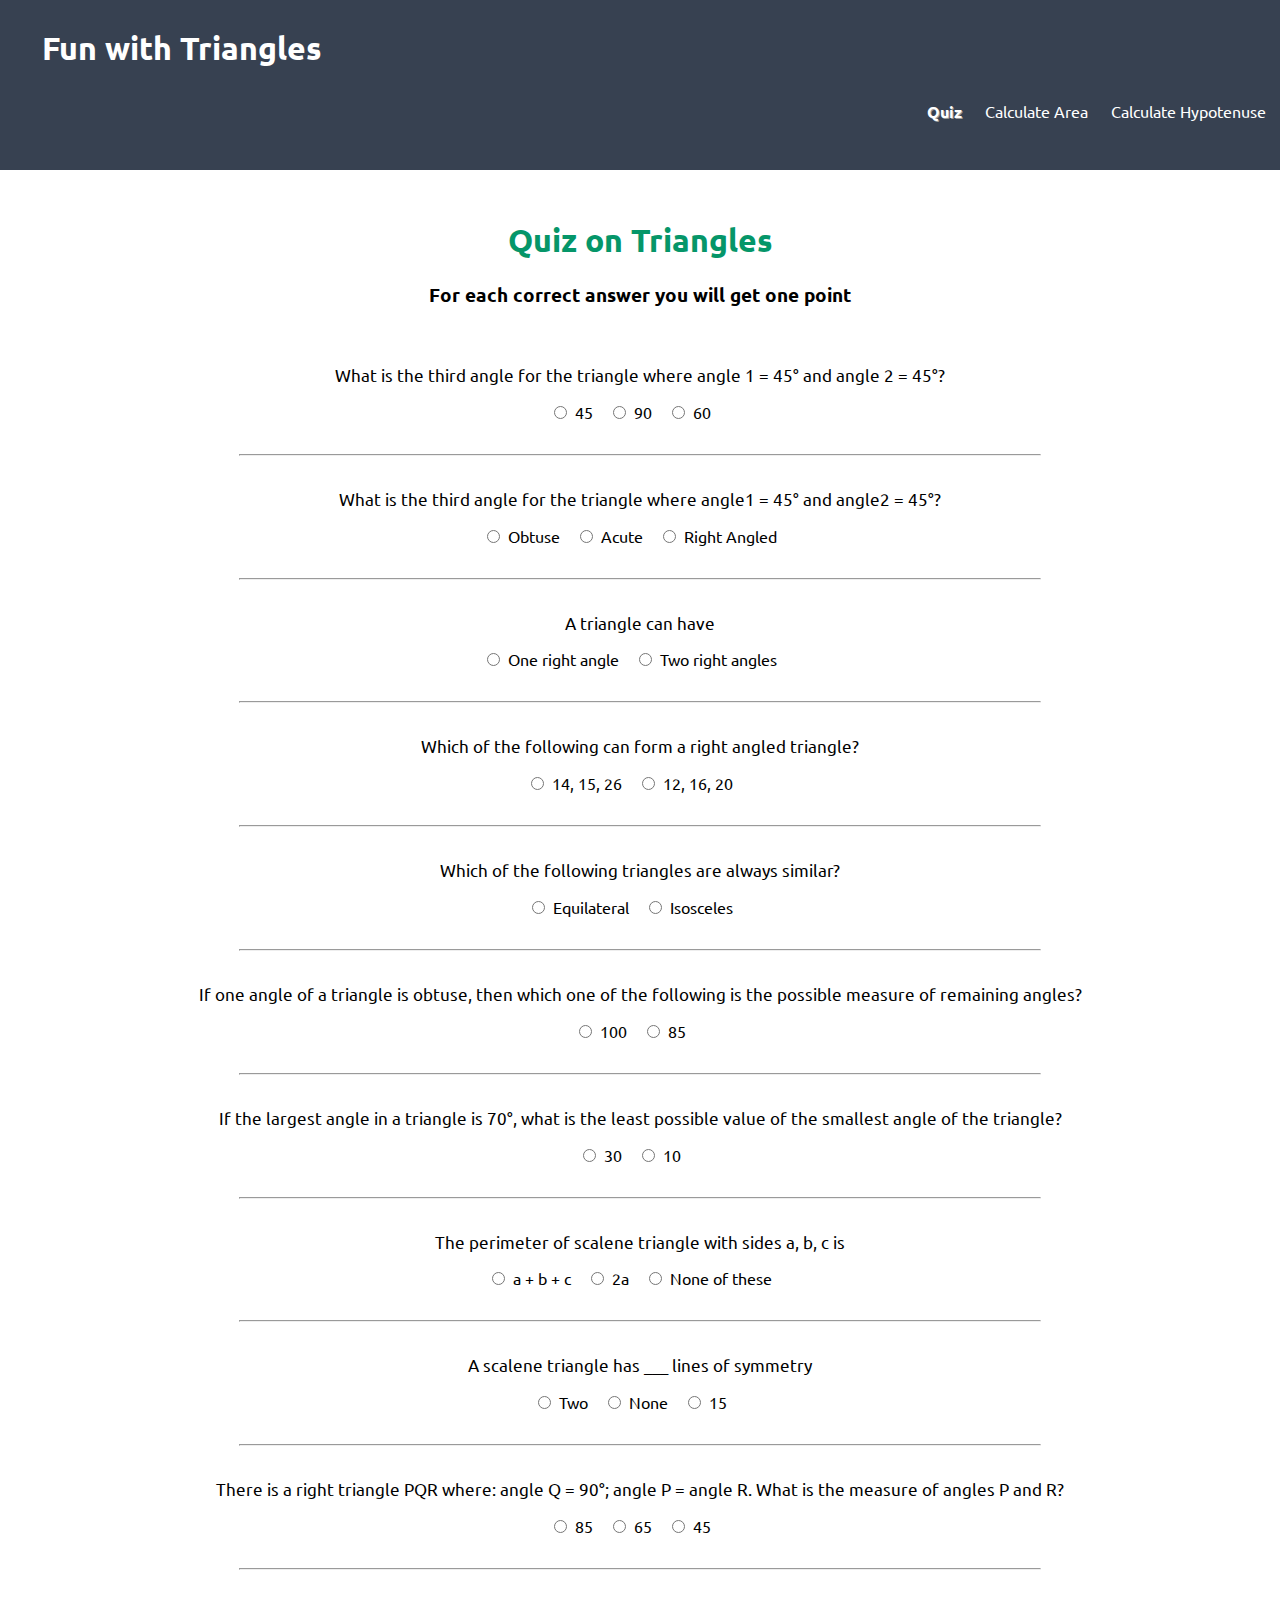
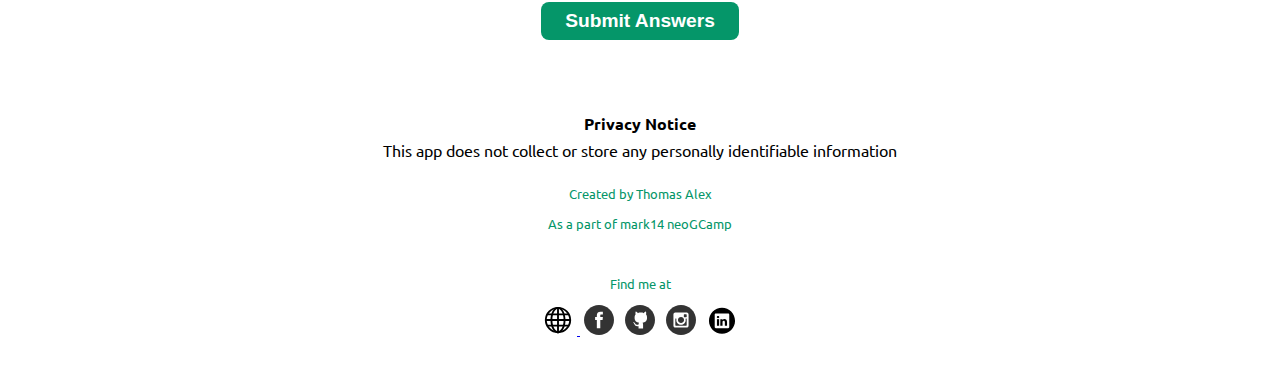
==== index.html @ f13ea4cf "- Finished the front end web UI of the website" ====
<!DOCTYPE html>
<html lang="en">
<head>
    <meta charset="UTF-8">
    <meta http-equiv="X-UA-Compatible" content="IE=edge">
    <meta name="viewport" content="width=device-width, initial-scale=1.0">
    <link href="styles.css" rel="stylesheet">
    <title>Triangles</title>
</head>
<body>

    <nav class="navigation">
        <div class="nav-brand">
            <a class="link" href="/index.html">Fun with Triangles</a>
        </div>
        <ul class="list-no-bullets list-right-side">
            <li class="list-inline">
                <a class="link link-active link-pad"
                    href="/index.html">Quiz</a>
            </li>
            <li class="list-inline link-pad">
                <a class="link"
                    href="/area.html">Calculate Area</a>
            </li>
            <li class="list-inline link-pad">
                <a class="link"
                    href="/hypotenuse.html">Calculate Hypotenuse</a>
            </li>
        </ul>
    </nav>

    <h1>Quiz on Triangles</h1>
    <h3> For each correct answer you will get one point</h3><br/>

    <qus class="question-container">
        <p class="question">What is the third angle for the triangle where angle 1 = 45° and angle 2 = 45°?</p>
        <input class="radio" type="radio" id="ans1" name="qus1_option" value="45">
        <label for="45">&nbsp;45&emsp;</label>
        <input class="radio" type="radio" id="ans2" name="qus1_option" value="90">
        <label for="90">&nbsp;90&emsp;</label>
        <input class="radio" type="radio" id="ans3" name="qus1_option" value="60">
        <label for="60">&nbsp;60&emsp;</label>
    </qus>
    <hr>

    <qus class="question-container">
        <p class="question">What is the third angle for the triangle where angle1 = 45° and angle2 = 45°?</p>
        <input class="radio" type="radio" id="ans1" name="qus2_option" value="Obtuse">
        <label for="Obtuse">&nbsp;Obtuse&emsp;</label>
        <input class="radio" type="radio" id="ans2" name="qus2_option" value="Acute">
        <label for="Acute">&nbsp;Acute&emsp;</label>
        <input class="radio" type="radio" id="ans3" name="qus2_option" value="Right Angled">
        <label for="Right Angled">&nbsp;Right Angled&emsp;</label>
    </qus>
    <hr>

    <qus class="question-container">
        <p class="question">A triangle can have</p>
        <input class="radio" type="radio" id="ans1" name="qus3_option" value="One right angle">
        <label for="One right angle">&nbsp;One right angle&emsp;</label>
        <input class="radio" type="radio" id="ans2" name="qus3_option" value="Two right angles">
        <label for="Two right angles">&nbsp;Two right angles&emsp;</label>
    </qus>
    <hr>

    <qus class="question-container">
        <p class="question">Which of the following can form a right angled triangle?</p>
        <input class="radio" type="radio" id="ans1" name="qus4_option" value="14, 15, 26">
        <label for="14, 15, 26">&nbsp;14, 15, 26&emsp;</label>
        <input class="radio" type="radio" id="ans2" name="qus4_option" value="12, 16, 20">
        <label for="12, 16, 20">&nbsp;12, 16, 20&emsp;</label>
    </qus>
    <hr>

    <qus class="question-container">
        <p class="question">Which of the following triangles are always similar?</p>
        <input class="radio" type="radio" id="ans1" name="qus5_option" value="Equilateral">
        <label for="Equilateral">&nbsp;Equilateral&emsp;</label>
        <input class="radio" type="radio" id="ans2" name="qus5_option" value="Isosceles">
        <label for="Isosceles">&nbsp;Isosceles&emsp;</label>
    </qus>
    <hr>

    <qus class="question-container">
        <p class="question">If one angle of a triangle is obtuse, then which one of the following is the possible measure of remaining angles?</p>
        <input class="radio" type="radio" id="ans1" name="qus6_option" value="100">
        <label for="100">&nbsp;100&emsp;</label>
        <input class="radio" type="radio" id="ans2" name="qus6_option" value="85">
        <label for="85">&nbsp;85&emsp;</label>
    </qus>
    <hr>

    <qus class="question-container">
        <p class="question">If the largest angle in a triangle is 70°, what is the least possible value of the smallest angle of the triangle?</p>
        <input class="radio" type="radio" id="ans1" name="qus7_option" value="30">
        <label for="30">&nbsp;30&emsp;</label>
        <input class="radio" type="radio" id="ans2" name="qus7_option" value="10">
        <label for="10">&nbsp;10&emsp;</label>
    </qus>
    <hr>

    <qus class="question-container">
        <p class="question">The perimeter of scalene triangle with sides a, b, c is</p>
        <input class="radio" type="radio" id="ans1" name="qus8_option" value="a + b + c">
        <label for="a + b + c">&nbsp;a + b + c&emsp;</label>
        <input class="radio" type="radio" id="ans2" name="qus8_option" value="2a">
        <label for="2a">&nbsp;2a&emsp;</label>
        <input class="radio" type="radio" id="ans3" name="qus8_option" value="None of these">
        <label for="None of these">&nbsp;None of these&emsp;</label>
    </qus>
    <hr>

    <qus class="question-container">
        <p class="question">A scalene triangle has ___ lines of symmetry</p>
        <input class="radio" type="radio" id="ans1" name="qus9_option" value="Two">
        <label for="Two">&nbsp;Two&emsp;</label>
        <input class="radio" type="radio" id="ans2" name="qus9_option" value="None">
        <label for="None">&nbsp;None&emsp;</label>
        <input class="radio" type="radio" id="ans3" name="qus9_option" value="15">
        <label for="15">&nbsp;15&emsp;</label>
    </qus>
    <hr>

    <qus class="question-container">
        <p class="question">There is a right triangle PQR where: angle Q = 90°; angle P = angle R. What is the measure of angles P and R?</p>
        <input class="radio" type="radio" id="ans1" name="qus10_option" value="85">
        <label for="85">&nbsp;85&emsp;</label>
        <input class="radio" type="radio" id="ans2" name="qus10_option" value="65">
        <label for="65">&nbsp;65&emsp;</label>
        <input class="radio" type="radio" id="ans3" name="qus10_option" value="45">
        <label for="45">&nbsp;45&emsp;</label>
    </qus>
    <hr>
    <button id="submit">Submit Answers</button>
    <p class="results"></p>

    <footer>
        <br/>
        <div class="privacy-notice">
            <h4 class="privacy-heading">Privacy Notice</h4>
            <p>This app does not collect or store any personally identifiable information</p>
        </div>
        <div class="footer-branding">
            <p> Created by Thomas Alex </p>
            <p> As a part of mark14 neoGCamp </p>
            <br/>
            <p> Find me at</p>
            <ul class="list-center-side">
                <li class="list-inline">
                    <a class="remove-hyperlink-formatting hvr-grow"
                        target="_blank"
                        href="https://thomasalex.netlify.app/"><img class="social-icons" src="icons/website.svg" alt="Website"></li>
                <li class="list-inline">
                    <a class="remove-hyperlink-formatting hvr-grow"
                        target="_blank"
                        href="https://www.facebook.com/thomas.alex2"><img class="social-icons" src="icons/facebook.svg" alt="Facebook"></a></li>
                <li class="list-inline">
                    <a class="remove-hyperlink-formatting hvr-grow"
                        target="_blank"
                        href="https://github.com/Thomasalex2"><img class="social-icons" src="icons/github.svg" alt="GitHub"></a></li>
                <li class="list-inline">
                    <a class="remove-hyperlink-formatting hvr-grow"
                        target="_blank"
                        href="https://www.instagram.com/notreallythomas_/"><img class="social-icons" src="icons/instagram.svg" alt="Instagram"></a></li>
                <li class="list-inline">
                    <a class="remove-hyperlink-formatting hvr-grow"
                        target="_blank"
                        href="https://www.linkedin.com/in/thomas-alex-one/"><img class="social-icons" src="icons/linkedin.svg" alt="LinkedIn"></a></li>
            </ul>
        </div>
    </footer>
</body>
</html>
---- styles.css ----
@import url("https://fonts.googleapis.com/css2?family=Ubuntu:ital,wght@0,500;0,700;1,500&display=swap");

:root {
    --primary-color: #059669;
}

body {
    font-family: "Ubuntu", sans-serif;
    text-align: center;
    /* max-width: 1000px; */
    margin: auto;
}

h1 {
    color: var(--primary-color);
}

input {
    display: block;
    border-radius: 1rem;
    font-size: larger;
    padding: 0.25rem 1rem;
    border: 3px solid var(--primary-color);
    outline: none;
    margin: auto;
}

button {
    display: block;
    text-align: center;
    margin: 2rem auto;
    padding: 0.5rem 1.5rem;
    background-color: var(--primary-color);
    color: white;
    font-size: larger;
    font-weight: bold;
    border-style: none;
    border-radius: 0.5rem;
    cursor: pointer;
}

footer .footer-branding {
    font-size: small;
    padding: 0.05rem;
    margin: -5px 10px;
    color: var(--primary-color);
}

footer .privacy-notice {
    color: var(--shaded-color);
}

.privacy-heading {
    margin-bottom: -10px;
}

.list-no-bullets {
    list-style: none;
}

.list-inline {
    display: inline;
    padding: 1rem 0.25rem;
}

.list-center-side {
    text-align: center;
    padding-inline-start: 0px;
}

.list-no-indent {
    list-style: none;
    padding-left: 0.5rem;
}

.social-icons {
    width: 30px;
}

/* Navigation Bar Formatting */
.navigation {
    margin: -20px;
    background-color: #374151;
    padding: 2rem 1.5rem;
    margin-bottom:50px;
}

.nav-brand {
    text-align: left;
    font-weight: bold;
    font-size: 2rem;
    color: white;
    padding: 1rem 2rem;
}

.navigation .link {
    text-decoration: none;
    color: white;
    padding: 0rem 0.35rem;
}

.navigation .link-active {
    font-weight: bolder;
    text-shadow: 1px 1px #999;
}

.list-right-side {
    text-align: right;
}

.question {
    font-size:1.05rem;
}

.radio {
    display: inline;
}

hr {
    text-align: center;
    max-width: 800px;
    margin: 2rem auto;
}
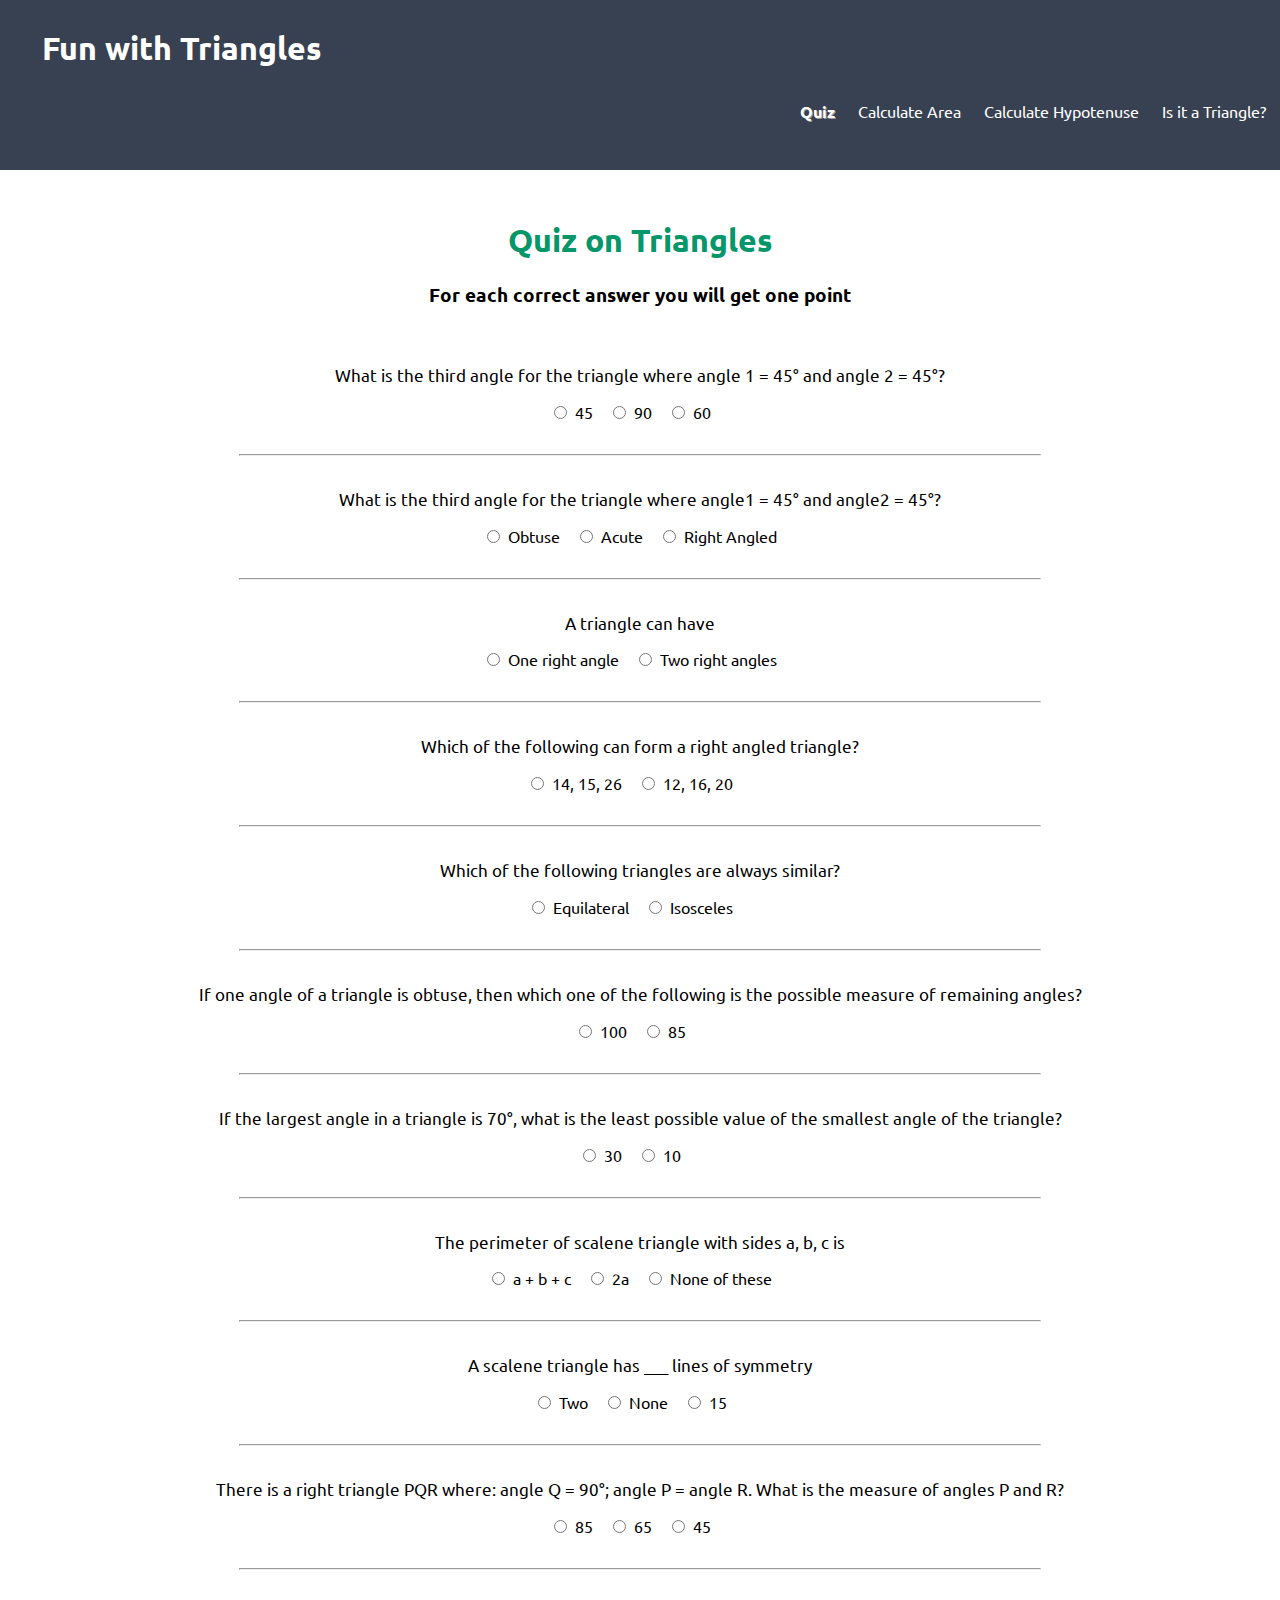
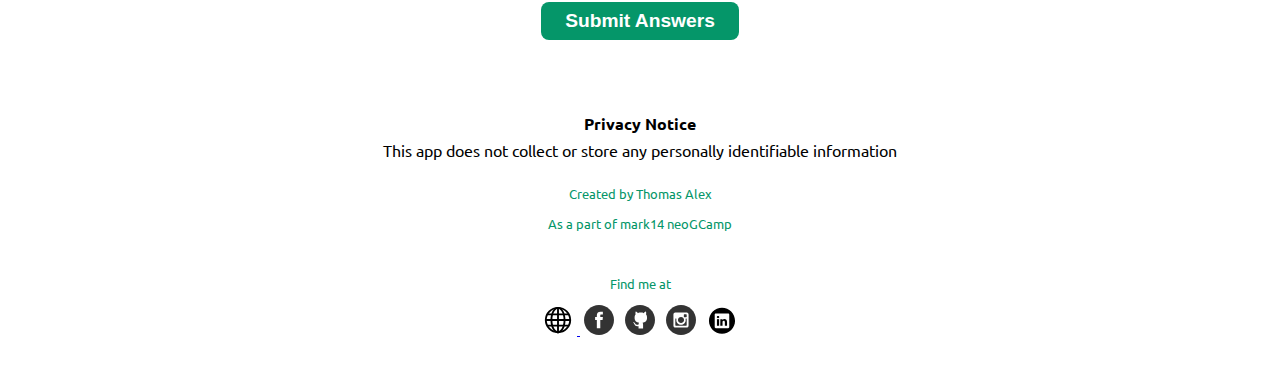
==== commit 9f805a88: "- mark13 completed - added functional backend code - added check triangle page" ====
--- a/index.html
+++ b/index.html
@@ -25,6 +25,10 @@
             <li class="list-inline link-pad">
                 <a class="link"
                     href="/hypotenuse.html">Calculate Hypotenuse</a>
+            </li>
+            <li class="list-inline link-pad">
+                <a class="link"
+                    href="/angles.html">Is it a Triangle?</a>
             </li>
         </ul>
     </nav>
@@ -132,7 +136,7 @@
     </qus>
     <hr>
     <button id="submit">Submit Answers</button>
-    <p class="results"></p>
+    <h3 id="results"></h3>
 
     <footer>
         <br/>
@@ -169,5 +173,6 @@
             </ul>
         </div>
     </footer>
+    <script src= "quiz.js" type="text/javascript"></script>
 </body>
 </html>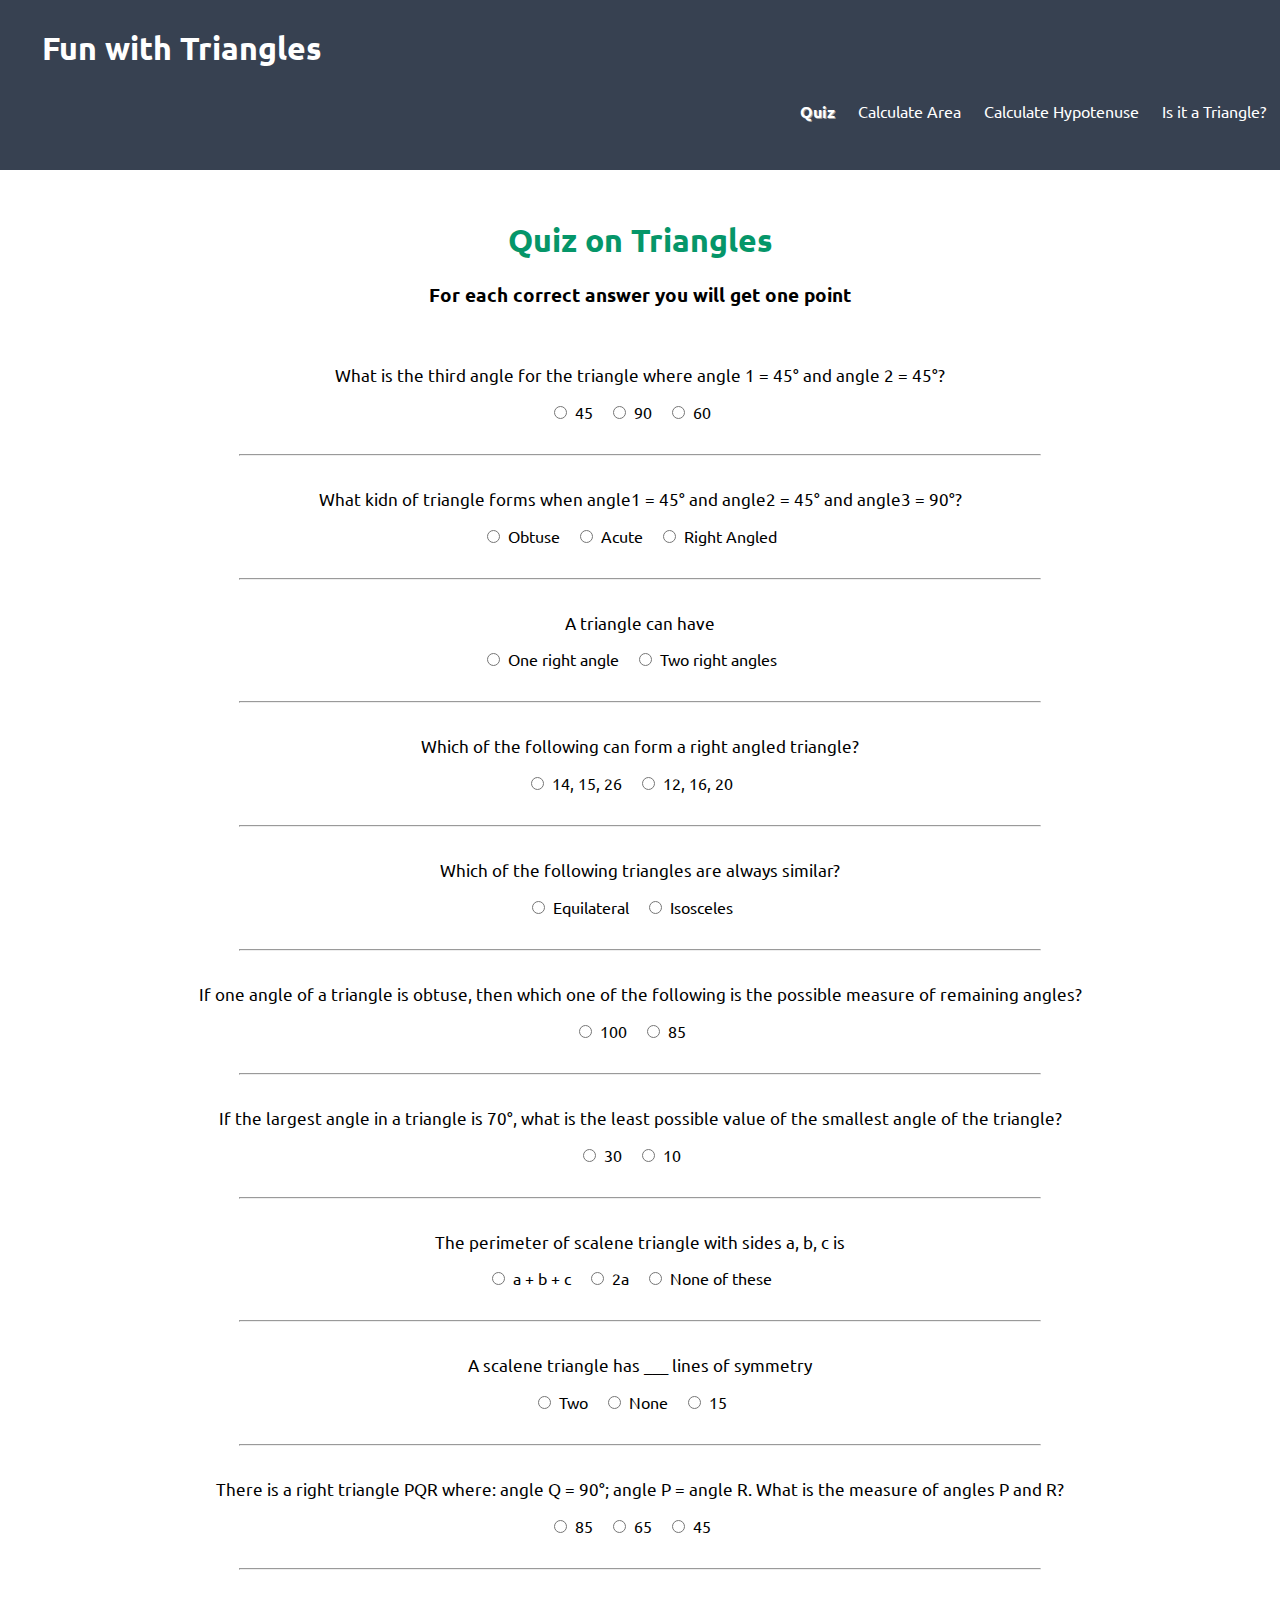
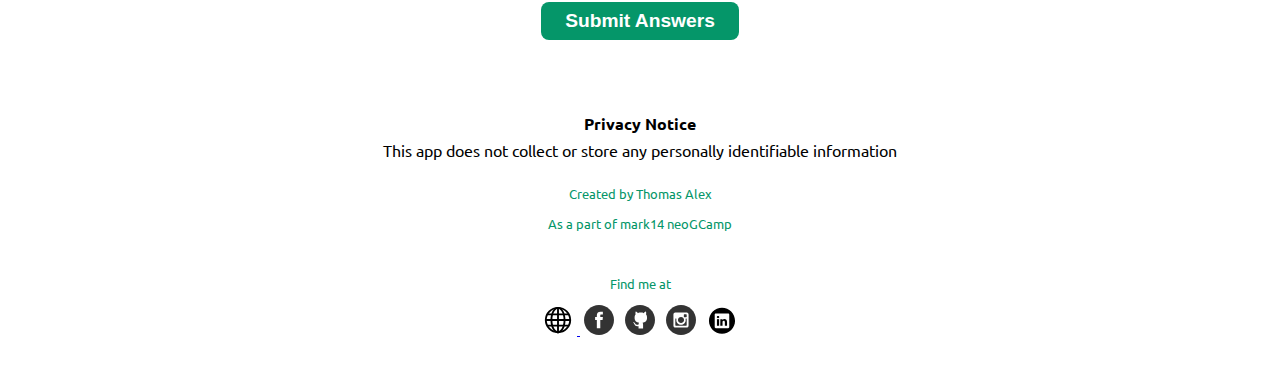
==== commit 5d8c43bd: "-modified second qus quiz" ====
--- a/index.html
+++ b/index.html
@@ -48,7 +48,7 @@
     <hr>
 
     <qus class="question-container">
-        <p class="question">What is the third angle for the triangle where angle1 = 45° and angle2 = 45°?</p>
+        <p class="question">What kidn of triangle forms when angle1 = 45° and angle2 = 45° and angle3 = 90°?</p>
         <input class="radio" type="radio" id="ans1" name="qus2_option" value="Obtuse">
         <label for="Obtuse">&nbsp;Obtuse&emsp;</label>
         <input class="radio" type="radio" id="ans2" name="qus2_option" value="Acute">
